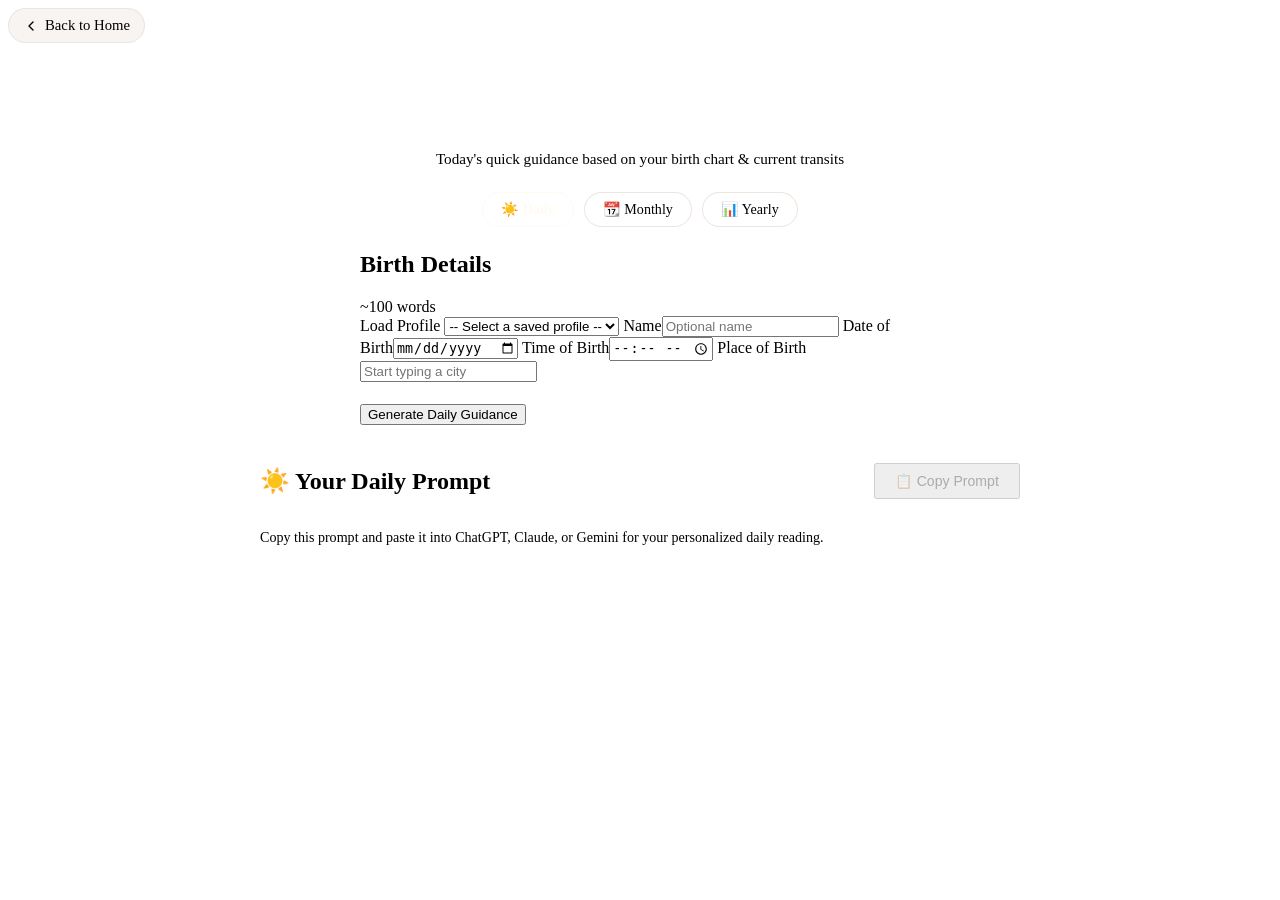
==== frontend/daily.html @ 7221768f "feat: add daily, monthly, and yearly forecast pages with shared prediction logic and updated backend" ====
<!DOCTYPE html>
<html lang="en">
  <head>
    <meta charset="UTF-8" />
    <meta name="viewport" content="width=device-width, initial-scale=1.0" />
    <title>Daily Guidance — Vedic Astrology</title>
    <meta name="description" content="Get your personalized Vedic daily guidance based on your birth chart, current Dasha, and planetary transits." />
    <link rel="stylesheet" href="/assets/style.css" />
    <style>
      .back-link {
        display: inline-flex; align-items: center; gap: 6px;
        color: var(--primary); text-decoration: none; font-size: 0.92rem; font-weight: 500;
        margin-bottom: 20px; padding: 8px 14px; border-radius: 999px;
        background: rgba(141, 79, 45, 0.06); border: 1px solid rgba(141, 79, 45, 0.1);
        transition: background 200ms ease, transform 200ms ease;
      }
      .back-link:hover { background: rgba(141, 79, 45, 0.12); transform: translateX(-2px); }
      .single-input-section { max-width: 560px; margin: 0 auto 22px; }
      .page-title { text-align: center; margin-bottom: 24px; }
      .page-title h1 { font-size: clamp(1.6rem, 4vw, 2.4rem); margin-bottom: 6px;
        background: linear-gradient(135deg, var(--primary-deep), #c47d42);
        -webkit-background-clip: text; -webkit-text-fill-color: transparent; background-clip: text; }
      .page-title p { color: var(--muted); font-size: 0.95rem; }
      .prompt-output { margin-top: 12px; }
      .prompt-output pre { white-space: pre-wrap; word-break: break-word; font-size: 0.84rem; line-height: 1.55; max-height: 500px; overflow-y: auto; }
      .prompt-header { display: flex; justify-content: space-between; align-items: center; margin-bottom: 14px; }
      .sibling-links { display: flex; gap: 10px; justify-content: center; margin-bottom: 24px; flex-wrap: wrap; }
      .sibling-link { padding: 8px 18px; border-radius: 999px; font-size: 0.88rem; text-decoration: none;
        border: 1px solid rgba(141, 79, 45, 0.15); color: var(--muted); background: rgba(255,255,255,0.6);
        transition: all 200ms ease; }
      .sibling-link:hover { background: rgba(141, 79, 45, 0.08); color: var(--primary); }
      .sibling-link.active { background: linear-gradient(135deg, var(--primary), #b66b42); color: #fffaf2;
        border-color: var(--primary); font-weight: 600; }
    </style>
  </head>
  <body>
    <main class="page-shell">
      <a href="/" class="back-link">
        <svg width="16" height="16" viewBox="0 0 24 24" fill="none" stroke="currentColor" stroke-width="2" stroke-linecap="round" stroke-linejoin="round"><path d="m15 18-6-6 6-6"/></svg>
        Back to Home
      </a>

      <div class="page-title">
        <h1>☀️ Daily Guidance</h1>
        <p>Today's quick guidance based on your birth chart & current transits</p>
      </div>

      <nav class="sibling-links">
        <a href="/daily" class="sibling-link active">☀️ Daily</a>
        <a href="/monthly" class="sibling-link">📆 Monthly</a>
        <a href="/yearly" class="sibling-link">📊 Yearly</a>
      </nav>

      <section class="single-input-section">
        <article class="card person-card">
          <div class="card-header"><h2>Birth Details</h2><span class="pill">~100 words</span></div>
          <label class="profile-select-field"><span>Load Profile</span>
            <select id="person-profile-select"><option value="">-- Select a saved profile --</option></select>
          </label>
          <label><span>Name</span><input type="text" id="person-name" placeholder="Optional name" /></label>
          <label><span>Date of Birth</span><input type="date" id="person-dob" required /></label>
          <label><span>Time of Birth</span><input type="time" id="person-time" required /></label>
          <label class="place-field"><span>Place of Birth</span>
            <input type="text" id="person-place" autocomplete="off" placeholder="Start typing a city" required />
            <div class="suggestions hidden" id="person-suggestions"></div>
          </label>
        </article>
      </section>

      <section class="card actions-card" style="max-width:560px;margin:0 auto 22px;">
        <div class="button-row">
          <button id="generate-btn" class="primary">Generate Daily Guidance</button>
        </div>
        <p id="status-message" class="status-message"></p>
      </section>

      <section id="prompt-result" class="card hidden" style="max-width:760px;margin:0 auto;">
        <div class="prompt-header">
          <h2>☀️ Your Daily Prompt</h2>
          <button id="copy-prompt-btn" class="primary" style="padding:0.5rem 1.2rem;font-size:0.88rem;" disabled>📋 Copy Prompt</button>
        </div>
        <p class="muted" style="margin-bottom:12px;font-size:0.88rem;">Copy this prompt and paste it into ChatGPT, Claude, or Gemini for your personalized daily reading.</p>
        <div class="prompt-output">
          <pre id="prompt-text"></pre>
        </div>
      </section>


    </main>
    <script>window.PREDICTION_MODE = "daily";</script>
    <script src="/assets/predictions.js" defer></script>
  </body>
</html>
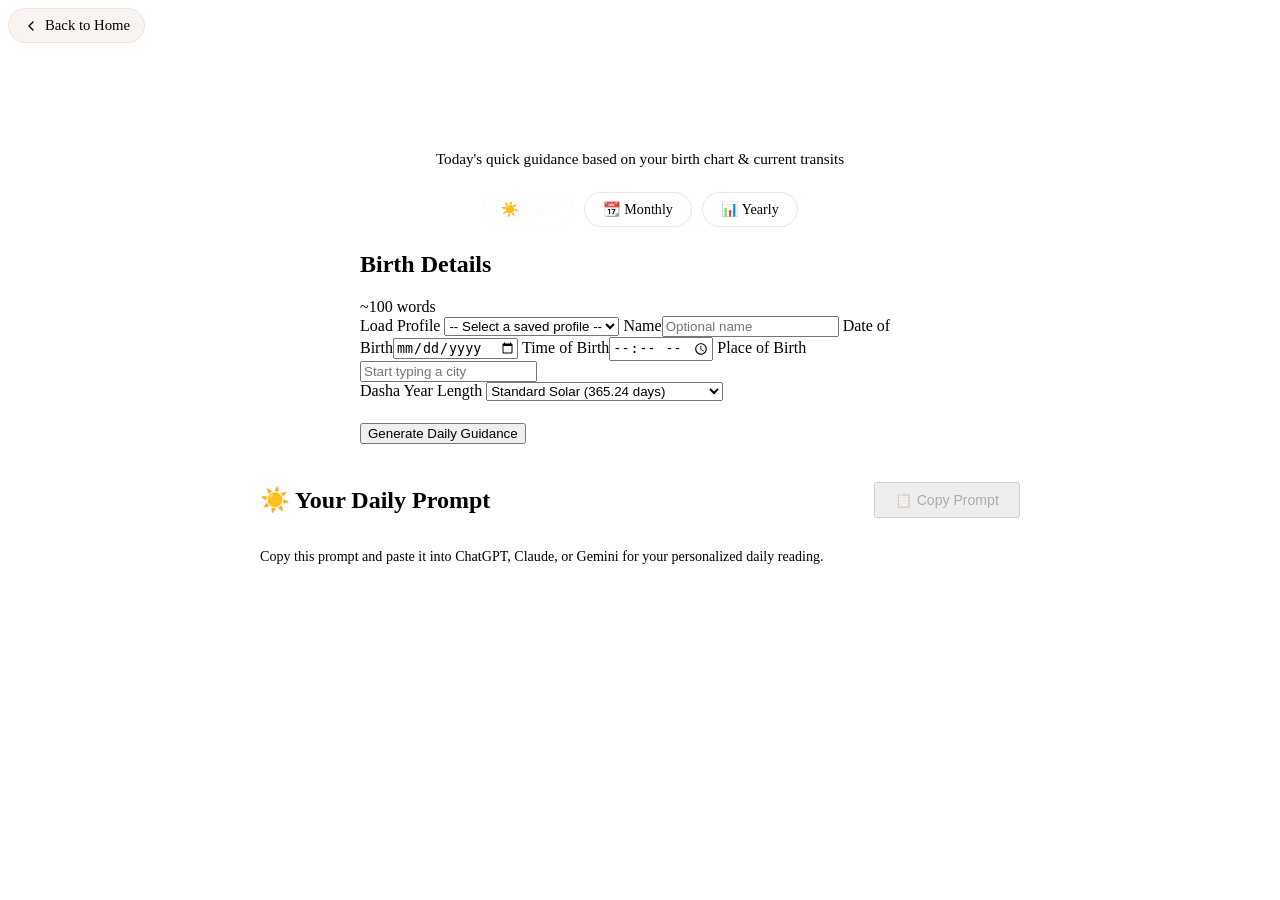
==== commit 11dcbb4a: "feat: add dasha year length configuration, improve Kaal Sarpa detection, and refine Guna Milan compa" ====
--- a/frontend/daily.html
+++ b/frontend/daily.html
@@ -6,6 +6,7 @@
     <title>Daily Guidance — Vedic Astrology</title>
     <meta name="description" content="Get your personalized Vedic daily guidance based on your birth chart, current Dasha, and planetary transits." />
     <link rel="stylesheet" href="/assets/style.css" />
+    <script src="https://accounts.google.com/gsi/client" async defer></script>
     <style>
       .back-link {
         display: inline-flex; align-items: center; gap: 6px;
@@ -35,6 +36,7 @@
   </head>
   <body>
     <main class="page-shell">
+      <nav class="navbar" id="app-navbar"></nav>
       <a href="/" class="back-link">
         <svg width="16" height="16" viewBox="0 0 24 24" fill="none" stroke="currentColor" stroke-width="2" stroke-linecap="round" stroke-linejoin="round"><path d="m15 18-6-6 6-6"/></svg>
         Back to Home
@@ -64,6 +66,14 @@
             <input type="text" id="person-place" autocomplete="off" placeholder="Start typing a city" required />
             <div class="suggestions hidden" id="person-suggestions"></div>
           </label>
+          <label><span>Dasha Year Length</span>
+            <select id="dasha-year-length">
+              <option value="365.242199">Standard Solar (365.24 days)</option>
+              <option value="360.0">Savana (360 days)</option>
+              <option value="365.25">Julian (365.25 days)</option>
+              <option value="365.25636">Astronomical Sidereal (365.26 days)</option>
+            </select>
+          </label>
         </article>
       </section>
 
@@ -88,6 +98,7 @@
 
     </main>
     <script>window.PREDICTION_MODE = "daily";</script>
+    <script src="/assets/auth.js" defer></script>
     <script src="/assets/predictions.js" defer></script>
   </body>
 </html>
